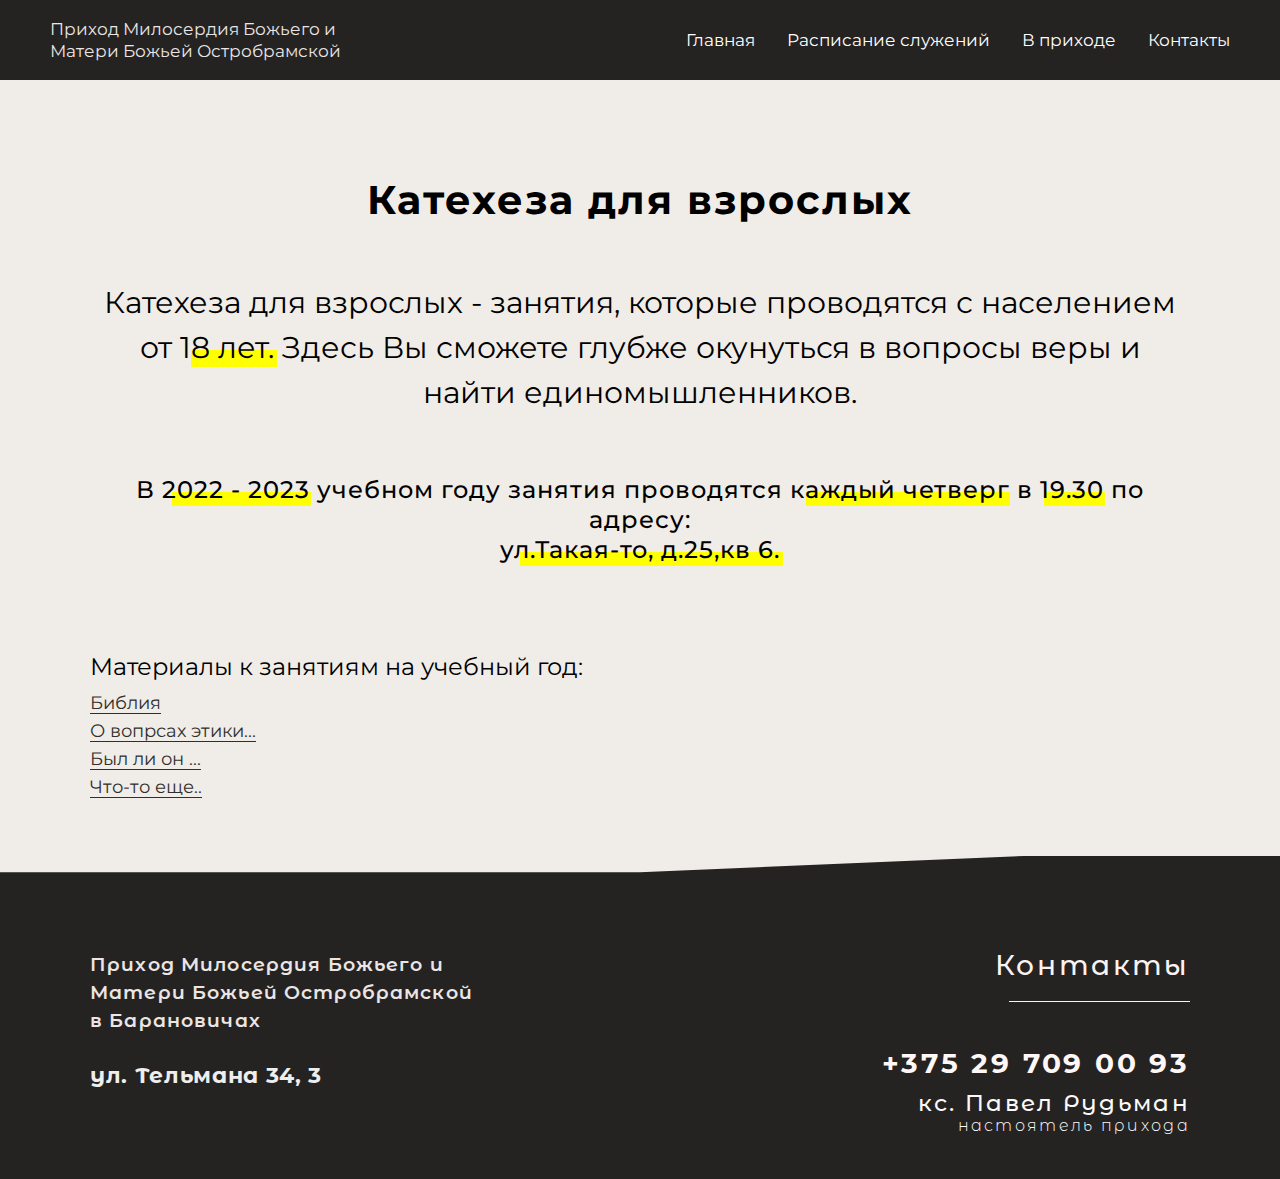
==== adults.html @ 754befa2 "Add files via upload" ====
<!DOCTYPE html>
<html lang="ru">

<head>
	<meta charset="UTF-8">
	<meta name="viewport" content="width=device-width, initial-scale=1.0">
	<link rel="stylesheet" href="css/style.css">
	<link rel="shortcut icon" href="favicon.ico">
	<title>Катехеза для взрослых</title>
</head>

<body>
	<div class="wrapper">
		<header class="header">
			<div class="header__wrapper header__wrapper_bg">
				<a data-goto=".main" href="index.html" class="header__logo nav__link">
					Приход Милосердия Божьего и
					Матери Божьей Остробрамской
				</a>
				<div class="header__burger">
					<span></span>
				</div>
				<ul class="header__menu">
					<li><a href="" data-goto=".main" class="header__link nav__link">Главная</a></li>
					<li><a href="" data-goto=".schedule" class="header__link nav__link">Расписание
							служений</a></li>
					<li><a href="" data-goto=".life" class="header__link nav__link">В приходе</a></li>
					<li><a href="" data-goto=".footer" class="header__link nav__link">Контакты</a></li>
				</ul>
			</div>
		</header>
		<div class="content adults">
			<div class="container">
				<h1 class="adults__title">Катехеза для взрослых</h1>
				<section class="adults__main">
					<h2 class="adults__subtitle">Катехеза для взрослых - занятия, которые проводятся с населением от <span>
							<span>18 лет.</span>
						</span>
						Здесь Вы сможете глубже окунуться в вопросы веры и найти единомышленников.</h2>
					<div class="adults__schedule">В <span class="adults__yel"><span>2022 - 2023</span></span> учебном году
						занятия проводятся
						<span class="adults__yel adults__yel_less"><span>каждый четверг </span></span> в <span
							class="adults__yel">
							<span>19.30</span></span> по адресу:<br>
						<span class="adults__yel"><span>ул.Такая-то, д.25,кв 6.</span></span>
					</div>
					<div class="adults__materials">
						<p class="adults__materials-text">Материалы к занятиям на учебный год:</p>
						<ul class="adults__links">
							<li><a href="docs/adults_1.docx" class="adults__link">Библия</a></li>
							<li><a href="docs/adults_2.docx" class="adults__link">О вопрсах этики...</a></li>
							<li><a href="docs/adults_3.docx" class="adults__link">Был ли он ...</a></li>
							<li><a href="docs/adults_4.docx" class="adults__link">Что-то еще..</a></li>
						</ul>
					</div>
				</section>
			</div>
		</div>
		<footer class="footer footer_add">
			<div class="container">
				<div class="footer__wrapper">
					<div class="footer__column footer__column_1">
						<div class="footer__info">
							<div class="footer__text">
								Приход Милосердия Божьего и
								Матери Божьей Остробрамской
								в Барановичах
							</div>
							<div class="footer__adress">
								ул. Тельмана 34, 3
							</div>
						</div>
					</div>
					<div class="footer__column footer__column_2">
						<div class="footer__contacts">
							<div class="footer__title">
								Контакты
							</div>
							<a href="tel:+375297090093" class="footer__number">+375 29 709 00 93</a>
							<div class="footer__name">
								кс. Павел Рудьман <span>настоятель прихода</span>
							</div>
						</div>
					</div>
				</div>
			</div>
		</footer>
	</div>
	<script src="https://code.jquery.com/jquery-3.3.1.min.js"></script>
	<script src="js/main.js"></script>
	<script src="js/script.js"></script>
</body>

</html>
---- css/style.css ----
@charset "UTF-8";
/*Обнуление*/
@import url("https://fonts.googleapis.com/css2?family=Montserrat:wght@400;500;600;700&display=swap");
@import url("https://fonts.googleapis.com/css2?family=Montserrat+Alternates:wght@300;500;600;700&display=swap");
* {
  padding: 0;
  margin: 0;
  border: 0; }

*,
*:before,
*:after {
  -moz-box-sizing: border-box;
  -webkit-box-sizing: border-box;
  box-sizing: border-box; }

:focus,
:active {
  outline: none; }

a:focus,
a:active {
  outline: none; }

nav,
footer,
header,
aside {
  display: block; }

html,
body {
  height: 100%;
  width: 100%;
  font-size: 100%;
  line-height: 1;
  font-size: 14px;
  -ms-text-size-adjust: 100%;
  -moz-text-size-adjust: 100%;
  -webkit-text-size-adjust: 100%; }

input,
button,
textarea {
  font-family: inherit; }

input::-ms-clear {
  display: none; }

button {
  cursor: pointer; }

button::-moz-focus-inner {
  padding: 0;
  border: 0; }

a,
a:visited {
  text-decoration: none; }

a:hover {
  text-decoration: none; }

ul li {
  list-style: none; }

img {
  vertical-align: top; }

h1,
h2,
h3,
h4,
h5,
h6 {
  font-size: inherit;
  font-weight: inherit; }

/*--------------------*/
body {
  font-family: "Montserrat", sans-serif;
  font-size: 14px;
  color: #000;
  background-color: #f0ece8;
  -webkit-user-select: none;
  -moz-user-select: none;
  -ms-user-select: none;
  user-select: none;
  -webkit-tap-highlight-color: rgba(0, 0, 0, 0); }
  body._lock {
    overflow: hidden; }

.wrapper {
  width: 100%;
  min-height: 100%;
  overflow: hidden;
  display: -webkit-box;
  display: -ms-flexbox;
  display: flex;
  -webkit-box-orient: vertical;
  -webkit-box-direction: normal;
  -ms-flex-direction: column;
  flex-direction: column; }

.content {
  -webkit-box-flex: 1;
  -ms-flex: 1 1 auto;
  flex: 1 1 auto; }

.container {
  max-width: 1130px;
  margin: 0px auto;
  padding: 0px 15px; }

.container-2 {
  max-width: 1300px;
  margin: 0px auto;
  padding: 0px 15px; }

.ibg {
  background-position: center;
  background-size: cover;
  background-repeat: no-repeat;
  position: relative; }

.ibg img {
  width: 0;
  height: 0;
  position: absolute;
  top: 0;
  left: 0;
  opacity: 0;
  visibility: hidden; }

.header {
  position: fixed;
  z-index: 4;
  width: 100%; }
  .header__wrapper {
    padding: 0 50px;
    position: relative;
    height: 80px;
    display: -webkit-box;
    display: -ms-flexbox;
    display: flex;
    -webkit-box-pack: justify;
    -ms-flex-pack: justify;
    justify-content: space-between;
    -webkit-box-align: center;
    -ms-flex-align: center;
    align-items: center;
    z-index: 1;
    -webkit-transition: all 0.8s ease 0s;
    -o-transition: all 0.8s ease 0s;
    transition: all 0.8s ease 0s; }
    .header__wrapper:before {
      content: "";
      position: absolute;
      width: 100%;
      height: 100%;
      top: 0;
      left: 0;
      -webkit-transition: all 0.4s ease 0s;
      -o-transition: all 0.4s ease 0s;
      transition: all 0.4s ease 0s; }
    .header__wrapper_bg {
      background-color: #242321; }
  .header__wrapper._active:before {
    background-color: #242321; }
  .header__logo {
    position: relative;
    max-width: 340px;
    font-size: 20px;
    line-height: 22px;
    color: #ebe5e5; }
  .header__burger {
    display: none;
    visibility: hidden; }
  .header__menu {
    display: -webkit-box;
    display: -ms-flexbox;
    display: flex;
    -webkit-box-align: center;
    -ms-flex-align: center;
    align-items: center; }
    .header__menu li {
      margin: 0px 32px; }
      .header__menu li:first-child {
        margin: 0px 32px 0px 0px; }
      .header__menu li:last-child {
        margin: 0px 0px 0px 32px; }
  .header__link {
    color: #fffefe;
    position: relative;
    font-size: 19px; }
    .header__link:after {
      content: "";
      position: absolute;
      width: 0%;
      height: 0.5px;
      bottom: -5px;
      left: 0;
      background-color: #fffefe;
      -webkit-transition: all 0.4s ease 0s;
      -o-transition: all 0.4s ease 0s;
      transition: all 0.4s ease 0s; }
    .header__link:hover:after {
      width: 100%; }
  @media (max-width: 1440px) {
    .header__logo {
      font-size: 17px; }
    .header__menu li {
      margin: 0px 16px; }
      .header__menu li:first-child {
        margin: 0px 16px 0px 0px; }
      .header__menu li:last-child {
        margin: 0px 0px 0px 16px; }
    .header__link {
      font-size: 17px; } }
  @media (max-width: 1200px) {
    .header__wrapper {
      padding: 0 30px; }
    .header__logo {
      font-size: 15px;
      line-height: 20px;
      max-width: 300px; }
    .header__menu li {
      margin: 0px 16px; }
    .header__link {
      font-size: 15px; } }
  @media (max-width: 970px) {
    .header__menu li {
      margin: 0px 8px; }
      .header__menu li:first-child {
        margin: 0px 8px 0px 0px; }
      .header__menu li:last-child {
        margin: 0px 0px 0px 8px; } }
  @media (max-width: 900px) {
    .header__wrapper {
      padding: 0px 30px; }
      .header__wrapper:before {
        content: "";
        z-index: 3; }
    .header__logo {
      z-index: 3; }
    .header__burger {
      display: block;
      visibility: visible;
      width: 30px;
      height: 30px;
      position: relative;
      z-index: 3; }
      .header__burger:before {
        content: "";
        position: absolute;
        top: 8px;
        left: 0;
        width: 100%;
        height: 1px;
        background-color: #fffefe;
        -webkit-transition: all 0.3s ease 0s;
        -o-transition: all 0.3s ease 0s;
        transition: all 0.3s ease 0s; }
      .header__burger span {
        position: absolute;
        top: 16px;
        left: 0;
        width: 100%;
        height: 1px;
        background-color: #fffefe;
        -webkit-transition: all 0.3s ease 0s;
        -o-transition: all 0.3s ease 0s;
        transition: all 0.3s ease 0s; }
      .header__burger:after {
        content: "";
        position: absolute;
        top: 24px;
        left: 0;
        width: 100%;
        height: 1px;
        background-color: #fffefe;
        -webkit-transition: all 0.3s ease 0s;
        -o-transition: all 0.3s ease 0s;
        transition: all 0.3s ease 0s; }
    .header__burger._active:before {
      -webkit-transform: rotate(45deg);
      -ms-transform: rotate(45deg);
      transform: rotate(45deg);
      top: 16px; }
    .header__burger._active span {
      -webkit-transform: scale(0);
      -ms-transform: scale(0);
      transform: scale(0); }
    .header__burger._active:after {
      -webkit-transform: rotate(-45deg);
      -ms-transform: rotate(-45deg);
      transform: rotate(-45deg);
      top: 16px; }
    .header__menu {
      overflow: auto;
      position: fixed;
      z-index: 2;
      top: -100%;
      left: 0;
      width: 100%;
      height: 100%;
      background-color: #1b1919;
      -webkit-box-orient: vertical;
      -webkit-box-direction: normal;
      -ms-flex-direction: column;
      flex-direction: column;
      -webkit-box-pack: center;
      -ms-flex-pack: center;
      justify-content: center;
      -webkit-transition: all 0.4s ease 0s;
      -o-transition: all 0.4s ease 0s;
      transition: all 0.4s ease 0s; }
      .header__menu li {
        margin: 30px 0px 0px 0px; }
        .header__menu li:first-child {
          margin: 0px 0px 0px 0px; }
        .header__menu li:last-child {
          margin: 30px 0px 0px 0px; }
    .header__menu._active {
      top: 0; }
    .header__link {
      font-size: 22px; }
      .header__link:after {
        display: none;
        opacity: 0; }
      .header__link:hover:after {
        display: none; } }
  @media (max-width: 500px) {
    .header__wrapper {
      height: 60px;
      padding: 0px 15px; }
    .header__logo {
      font-size: 13px;
      max-width: 250px;
      line-height: 19px; } }

.main {
  position: relative;
  z-index: 1;
  background-color: #242321;
  height: 100vh;
  width: 100%;
  display: -webkit-box;
  display: -ms-flexbox;
  display: flex;
  -webkit-box-align: center;
  -ms-flex-align: center;
  align-items: center;
  -webkit-box-pack: center;
  -ms-flex-pack: center;
  justify-content: center;
  -webkit-clip-path: polygon(0% 0%, 100% 0%, 100% 100%, 54% 100%, 31% 95%, 0% 100%);
  clip-path: polygon(0% 0%, 100% 0%, 100% 100%, 54% 100%, 31% 95%, 0% 100%); }
  .main__body {
    padding: 0px 25px;
    display: -webkit-box;
    display: -ms-flexbox;
    display: flex;
    -webkit-box-align: center;
    -ms-flex-align: center;
    align-items: center;
    -webkit-box-pack: center;
    -ms-flex-pack: center;
    justify-content: center; }
  .main__image {
    display: block;
    -webkit-box-flex: 0;
    -ms-flex: 0 1 1000px;
    flex: 0 1 1000px; }
    .main__image img {
      max-width: 100%; }
  @media (max-width: 600px) {
    .main {
      -webkit-clip-path: polygon(0% 0%, 100% 0%, 100% 100%, 54% 100%, 21% 98%, 0% 100%);
      clip-path: polygon(0% 0%, 100% 0%, 100% 100%, 54% 100%, 21% 98%, 0% 100%); } }

.about {
  padding: 0px 0px 60px 0px; }
  .about__wrapper {
    display: -webkit-box;
    display: -ms-flexbox;
    display: flex;
    -webkit-box-align: center;
    -ms-flex-align: center;
    align-items: center;
    -webkit-box-pack: justify;
    -ms-flex-pack: justify;
    justify-content: space-between;
    margin: 0px -15px; }
  .about__column {
    -webkit-box-flex: 0;
    -ms-flex: 0 1 50%;
    flex: 0 1 50%;
    padding: 0px 15px; }
    .about__column_1 {
      display: -webkit-box;
      display: -ms-flexbox;
      display: flex;
      -webkit-box-pack: end;
      -ms-flex-pack: end;
      justify-content: flex-end; }
  .about__body {
    max-width: 520px; }
  .about__title {
    font-size: 36px; }
    .about__title span {
      font-size: 23px; }
  .about__subtitle {
    margin: 41px 0px 0px 0px;
    font-size: 23px;
    line-height: 30px; }
  .about__photos {
    display: -webkit-box;
    display: -ms-flexbox;
    display: flex;
    -webkit-box-align: center;
    -ms-flex-align: center;
    align-items: center;
    -webkit-box-pack: end;
    -ms-flex-pack: end;
    justify-content: flex-end; }
  .about__image {
    -webkit-box-flex: 0;
    -ms-flex: 0 1 309px;
    flex: 0 1 309px; }
    .about__image img {
      max-width: 100%; }
    .about__image_1 {
      -webkit-transform: translate(0, -25%);
      -ms-transform: translate(0, -25%);
      transform: translate(0, -25%); }
    .about__image_2 {
      -webkit-transform: translate(0, 38%);
      -ms-transform: translate(0, 38%);
      transform: translate(0, 38%); }
  @media (min-width: 1800px) {
    .about__column_1 {
      display: -webkit-box;
      display: -ms-flexbox;
      display: flex;
      -webkit-box-pack: center;
      -ms-flex-pack: center;
      justify-content: center; }
    .about__photos {
      -webkit-box-pack: center;
      -ms-flex-pack: center;
      justify-content: center; } }
  @media (max-width: 1340px) {
    .about__image {
      -webkit-box-flex: 0;
      -ms-flex: 0 1 259px;
      flex: 0 1 259px; } }
  @media (max-width: 1160px) {
    .about__wrapper {
      margin: 0px; }
    .about__column {
      padding: 0px; }
    .about__image {
      -webkit-box-flex: 0;
      -ms-flex: 0 1 209px;
      flex: 0 1 209px; }
    .about__body {
      max-width: 460px;
      margin: 0px 0px 0px 20px; }
    .about__title {
      font-size: 32px; }
      .about__title span {
        font-size: 20px; }
    .about__subtitle {
      margin: 31px 0px 0px 0px;
      line-height: 27px;
      font-size: 20px; } }
  @media (max-width: 970px) {
    .about__column_1 {
      margin: 70px 0px 0px 0px;
      -webkit-box-flex: 0;
      -ms-flex: 0 1 60%;
      flex: 0 1 60%;
      -webkit-box-pack: center;
      -ms-flex-pack: center;
      justify-content: center; }
    .about__column_2 {
      -webkit-box-flex: 0;
      -ms-flex: 0 1 40%;
      flex: 0 1 40%;
      -webkit-transform: translate(15%, 0);
      -ms-transform: translate(15%, 0);
      transform: translate(15%, 0); } }
  @media (max-width: 810px) {
    .about {
      padding: 0px 0px 30px 0px; }
      .about__wrapper {
        -webkit-box-align: stretch;
        -ms-flex-align: stretch;
        align-items: stretch;
        margin: 0px -10px; }
      .about__column {
        padding: 0px 10px; }
        .about__column_1 {
          -webkit-box-flex: 0;
          -ms-flex: 0 1 70%;
          flex: 0 1 70%;
          margin: 90px 0px 0px 0px; }
        .about__column_2 {
          -webkit-box-flex: 0;
          -ms-flex: 0 1 30%;
          flex: 0 1 30%;
          -webkit-transform: translate(0, 0);
          -ms-transform: translate(0, 0);
          transform: translate(0, 0); }
      .about__photos {
        -webkit-box-pack: start;
        -ms-flex-pack: start;
        justify-content: flex-start; }
      .about__image {
        -webkit-box-flex: 0;
        -ms-flex: 0 1 150px;
        flex: 0 1 150px; }
        .about__image_2 {
          display: none;
          visibility: hidden; } }
  @media (max-width: 720px) {
    .about__body {
      max-width: 380px; }
    .about__title {
      font-size: 26px; }
      .about__title span {
        font-size: 17px; }
    .about__subtitle {
      margin: 26px 0px 0px 0px;
      line-height: 24px;
      font-size: 17px; }
    .about__column_1 {
      margin: 100px 0px 0px 0px; } }
  @media (max-width: 610px) {
    .about__photos {
      -webkit-box-pack: end;
      -ms-flex-pack: end;
      justify-content: flex-end; } }
  @media (max-width: 580px) {
    .about__column_1 {
      margin: 90px 0px 0px 0px;
      -webkit-box-pack: start;
      -ms-flex-pack: start;
      justify-content: flex-start; }
    .about__body {
      max-width: 300px; }
    .about__title {
      font-size: 22px;
      line-height: 32px;
      display: inline; }
    .about__subtitle {
      display: inline;
      line-height: 30px; } }
  @media (max-width: 485px) {
    .about__photos {
      display: none;
      visibility: hidden; }
    .about__column {
      -webkit-box-flex: 0;
      -ms-flex: 0 1 100%;
      flex: 0 1 100%; }
      .about__column_1 {
        margin: 60px 0px 0px 0px;
        -webkit-box-flex: 0;
        -ms-flex: 0 1 100%;
        flex: 0 1 100%;
        -webkit-box-pack: center;
        -ms-flex-pack: center;
        justify-content: center; }
      .about__column_2 {
        display: none;
        visibility: hidden; } }
  @media (max-width: 340px) {
    .about__body {
      max-width: 285px; } }

.schedule {
  position: relative;
  z-index: 1;
  padding: 100px 0px 0px 0px;
  background-color: #242321;
  -webkit-clip-path: polygon(0% 10%, 53% 10%, 100% 0%, 100% 90%, 66.5% 100%, 0% 100%);
  clip-path: polygon(0% 10%, 53% 10%, 100% 0%, 100% 90%, 66.5% 100%, 0% 100%); }
  .schedule__wrapper {
    display: -webkit-box;
    display: -ms-flexbox;
    display: flex;
    -webkit-box-pack: center;
    -ms-flex-pack: center;
    justify-content: center;
    margin: 0px -49px; }
  .schedule__column {
    -webkit-box-flex: 0;
    -ms-flex: 0 1 50%;
    flex: 0 1 50%;
    padding: 0px 49px; }
  .schedule__body {
    margin: 104px 0px 0px 0px;
    text-align: center; }
  .schedule__title {
    font-weight: bold;
    font-size: 22px;
    letter-spacing: 5px;
    color: #fff;
    margin: 0px 0px 35.7px 0px; }
  .schedule__list {
    position: relative; }
    .schedule__list:before {
      content: "";
      position: absolute;
      width: 2px;
      height: 75px;
      top: 3px;
      left: 110px;
      background-color: #fff; }
    .schedule__list:after {
      content: "";
      position: absolute;
      width: 136px;
      height: 2px;
      bottom: -45px;
      left: 50%;
      background-color: #fff;
      -webkit-transform: translate(-50%, 0);
      -ms-transform: translate(-50%, 0);
      transform: translate(-50%, 0); }
  .schedule__point {
    margin: 20px 0px 0px 0px;
    font-size: 25px;
    color: #fff; }
    .schedule__point:first-child {
      margin: 0px 0px 0px 0px;
      position: relative; }
    .schedule__point span {
      margin: 0px 0px 0px 10px; }
  .schedule__photo {
    display: -webkit-box;
    display: -ms-flexbox;
    display: flex;
    -webkit-box-align: center;
    -ms-flex-align: center;
    align-items: center;
    -webkit-box-pack: center;
    -ms-flex-pack: center;
    justify-content: center;
    margin: 25px 0px 40px 0px; }
  .schedule__image {
    -webkit-box-flex: 0;
    -ms-flex: 0 1 450px;
    flex: 0 1 450px; }
    .schedule__image img {
      max-width: 100%; }
  @media (max-width: 1150px) {
    .schedule {
      -webkit-clip-path: polygon(0% 10%, 53% 10%, 100% 0%, 100% 90%, 75% 100%, 0% 100%);
      clip-path: polygon(0% 10%, 53% 10%, 100% 0%, 100% 90%, 75% 100%, 0% 100%); }
      .schedule__image {
        -webkit-box-flex: 0;
        -ms-flex: 0 1 350px;
        flex: 0 1 350px; }
      .schedule__body {
        margin: 44px 0px 0px 0px;
        text-align: center; }
      .schedule__list:before {
        display: none; } }
  @media (max-width: 1000px) {
    .schedule {
      -webkit-clip-path: polygon(0% 10%, 53% 10%, 100% 0%, 100% 90%, 66.5% 100%, 0% 100%);
      clip-path: polygon(0% 10%, 53% 10%, 100% 0%, 100% 90%, 66.5% 100%, 0% 100%); }
      .schedule__wrapper {
        margin: 0px -20px; }
      .schedule__column {
        padding: 0px 30px; }
      .schedule__body {
        margin: 24px 0px 0px 0px; }
      .schedule__photo {
        -webkit-box-pack: start;
        -ms-flex-pack: start;
        justify-content: flex-start;
        margin: 20px 0px 60px 0px; }
      .schedule__image {
        -webkit-box-flex: 0;
        -ms-flex: 0 1 300px;
        flex: 0 1 300px; } }
  @media (max-width: 900px) {
    .schedule__title {
      letter-spacing: 3px; } }
  @media (max-width: 850px) {
    .schedule {
      -webkit-clip-path: polygon(0% 10%, 53% 10%, 100% 0%, 100% 90%, 72% 100%, 0% 100%);
      clip-path: polygon(0% 10%, 53% 10%, 100% 0%, 100% 90%, 72% 100%, 0% 100%); }
      .schedule__photo {
        margin: 70px 0px 40px 0px;
        -webkit-box-pack: center;
        -ms-flex-pack: center;
        justify-content: center; }
      .schedule__image {
        -webkit-box-flex: 0;
        -ms-flex: 0 1 250px;
        flex: 0 1 250px; }
      .schedule__title {
        font-size: 20px;
        margin: 0px 0px 30px 0px; }
      .schedule__list:after {
        width: 113px;
        bottom: -25px; }
      .schedule__point {
        margin: 15px 0px 0px 0px;
        font-size: 23px;
        color: #fff; }
        .schedule__point span {
          margin: 0px 0px 0px 7px; } }
  @media (max-width: 750px) {
    .schedule__title {
      line-height: 28px;
      letter-spacing: 5px;
      margin: 0px 0px 25px 0px; } }
  @media (max-width: 620px) {
    .schedule {
      padding: 90px 0px 0px 0px;
      -webkit-clip-path: polygon(0% 10%, 53% 10%, 100% 0%, 100% 90%, 70% 100%, 0% 100%);
      clip-path: polygon(0% 10%, 53% 10%, 100% 0%, 100% 90%, 70% 100%, 0% 100%); }
      .schedule__wrapper {
        margin: 0px -5px; }
      .schedule__column {
        padding: 0px 5px; }
      .schedule__body {
        margin: 0px 0px 0px 0px; }
      .schedule__photo {
        margin: 80px 0px 30px 0px; }
      .schedule__image {
        -webkit-box-flex: 0;
        -ms-flex: 0 1 200px;
        flex: 0 1 200px; } }
  @media (max-width: 500px) {
    .schedule__wrapper {
      -ms-flex-wrap: wrap;
      flex-wrap: wrap;
      margin: 0px; }
    .schedule__column {
      padding: 0px;
      -webkit-box-flex: 0;
      -ms-flex: 0 1 100%;
      flex: 0 1 100%; }
    .schedule__body {
      padding: 0px 0px 70px 0px; }
    .schedule__photo {
      display: none; } }

.life {
  position: relative;
  z-index: 2;
  margin: 13px 0px 0px 0px;
  background-color: #242321;
  padding: 142px 0px 91px 0px;
  text-align: center;
  -webkit-clip-path: polygon(0% 9%, 35% 10%, 70% 9%, 100% 1%, 100% 98%, 60% 100%, 40% 98%, 20% 95%, 0% 95%);
  clip-path: polygon(0% 9%, 35% 10%, 70% 9%, 100% 1%, 100% 98%, 60% 100%, 40% 98%, 20% 95%, 0% 95%); }
  .life__wrapper {
    position: relative;
    text-align: center;
    padding: 85px 0px 111px 0px; }
    .life__wrapper:before {
      content: "";
      position: absolute;
      width: 1px;
      height: 75px;
      top: 0;
      right: 0;
      background-color: #f3ebeb;
      -webkit-animation: line-right 3s linear infinite alternate;
      animation: line-right 3s linear infinite alternate; }
    .life__wrapper:after {
      content: "";
      position: absolute;
      width: 1px;
      height: 75px;
      top: 60%;
      left: 0;
      background-color: #f3ebeb;
      -webkit-animation: line-left 3s linear infinite alternate;
      animation: line-left 3s linear infinite alternate; }
    .life__wrapper span {
      display: block;
      position: absolute;
      width: 1px;
      height: 75px;
      bottom: 0;
      right: 10%;
      background-color: #f3ebeb;
      -webkit-animation: line-botton 4s linear infinite alternate 1s;
      animation: line-botton 4s linear infinite alternate 1s; }

@-webkit-keyframes line-right {
  0% {
    top: 10%; }
  100% {
    top: 0%; } }

@keyframes line-right {
  0% {
    top: 10%; }
  100% {
    top: 0%; } }

@-webkit-keyframes line-left {
  0% {
    top: 45%; }
  100% {
    top: 55%; } }

@keyframes line-left {
  0% {
    top: 45%; }
  100% {
    top: 55%; } }

@-webkit-keyframes line-botton {
  0% {
    bottom: 0%; }
  100% {
    bottom: 10%; } }

@keyframes line-botton {
  0% {
    bottom: 0%; }
  100% {
    bottom: 10%; } }
  .life__title {
    color: #f3ebeb;
    font-family: "Montserrat Alternates";
    font-weight: 600;
    font-size: 40px; }
  .life__body {
    margin: 70px 0px 0px 0px;
    position: relative; }
    .life__body:after {
      content: "";
      position: absolute;
      width: 73px;
      height: 2px;
      bottom: -65px;
      left: 50%;
      -webkit-transform: translate(-50%, 0);
      -ms-transform: translate(-50%, 0);
      transform: translate(-50%, 0);
      background-color: #f3ebeb; }
  .life__wrap {
    margin: 35px 0px 0px 0px; }
    .life__wrap:first-child {
      margin: 0px 0px 0px 0px; }
  .life__link {
    position: relative;
    font-family: "Montserrat Alternates";
    font-size: 20px;
    color: #f3ebeb; }
    .life__link:before {
      content: "";
      position: absolute;
      width: 100%;
      height: 1px;
      top: 50%;
      left: 0;
      background-color: #f3ebeb;
      -webkit-transition: all 0.3s ease 0s;
      -o-transition: all 0.3s ease 0s;
      transition: all 0.3s ease 0s;
      opacity: 0; }
    .life__link:hover:before {
      top: 100%;
      opacity: 1; }
  .life__botton {
    margin: 162px 0px 0px 0px;
    display: -webkit-box;
    display: -ms-flexbox;
    display: flex;
    -webkit-box-align: center;
    -ms-flex-align: center;
    align-items: center;
    -webkit-box-pack: center;
    -ms-flex-pack: center;
    justify-content: center; }
  .life__text {
    font-family: "Montserrat Alternates";
    font-weight: 500;
    font-size: 30px;
    letter-spacing: 0.03em;
    text-transform: lowercase;
    color: #f3ebeb;
    margin: 0px 52px 0px 0px; }
  .life__button {
    position: relative;
    display: block;
    width: 165px;
    height: 50px;
    background-color: #fffefee5;
    display: -webkit-box;
    display: -ms-flexbox;
    display: flex;
    -webkit-box-align: center;
    -ms-flex-align: center;
    align-items: center;
    -webkit-box-pack: center;
    -ms-flex-pack: center;
    justify-content: center;
    border-radius: 5px;
    overflow: hidden; }
    .life__button p {
      font-family: "Montserrat Alternates";
      font-weight: 500;
      font-size: 20px;
      color: #000000;
      position: relative;
      z-index: 1;
      -webkit-transition: all 0.3s ease 0s;
      -o-transition: all 0.3s ease 0s;
      transition: all 0.3s ease 0s; }
    .life__button span {
      position: absolute;
      width: 100%;
      height: 100%;
      top: -100%;
      left: 0;
      background-color: rgba(0, 0, 0, 0.486);
      -webkit-transition: all 0.3s ease 0s;
      -o-transition: all 0.3s ease 0s;
      transition: all 0.3s ease 0s; }
    .life__button:hover span {
      top: 0; }
    .life__button:hover p {
      color: #f3ebeb; }
  @media (max-width: 1440px) {
    .life .container-2 {
      max-width: 1000px; }
    .life .life__wrapper span {
      right: 5%; } }
  @media (max-width: 1150px) {
    .life {
      padding: 70px 0px 91px 0px; } }
  @media (max-width: 1050px) {
    .life .container-2 {
      max-width: 800px; }
    .life__wrapper::before, .life__wrapper::after {
      height: 60px; }
    .life__wrapper span {
      display: none; } }
  @media (max-width: 870px) {
    .life {
      padding: 50px 0px 10px 0px; }
      .life__wrapper:before {
        top: 5%; }
      .life__title {
        font-size: 32px; }
      .life__body {
        margin: 50px 0px 0px 0px; }
        .life__body:after {
          bottom: -55px; }
      .life__wrap {
        margin: 27px 0px 0px 0px; }
      .life__link {
        font-size: 18px; }
      .life__botton {
        margin: 102px 0px 0px 0px;
        -webkit-box-orient: vertical;
        -webkit-box-direction: normal;
        -ms-flex-direction: column;
        flex-direction: column; }
      .life__text {
        font-size: 24px;
        margin: 0px 0px 25px 0px; }
      .life__button {
        width: 115px;
        height: 40px; }
      .life .container-2 {
        max-width: 620px; } }
  @media (max-width: 700px) {
    .life {
      padding: 25px 0px 0px 0px; }
      .life__wrapper::before, .life__wrapper::after {
        display: none; } }
  @media (max-width: 500px) {
    .life {
      padding: 15px 0px 0px 0px; }
      .life__wrapper {
        padding: 75px 0px 90px 0px; }
      .life__title {
        font-size: 26px; }
      .life__body {
        margin: 40px 0px 0px 0px; }
        .life__body:after {
          bottom: -50px; }
      .life__wrap {
        margin: 24px 0px 0px 0px; }
      .life__link {
        font-size: 16px; }
      .life__botton {
        margin: 92px 0px 0px 0px; }
      .life__text {
        font-size: 20px;
        margin: 0px 0px 25px 0px; }
      .life__button {
        width: 95px;
        height: 35px; }
        .life__button p {
          font-size: 18px; } }
  @media (max-width: 360px) {
    .life__title {
      font-size: 24px; }
    .life__body {
      margin: 35px 0px 0px 0px; }
      .life__body:after {
        bottom: -45px; }
    .life__wrap {
      margin: 20px 0px 0px 0px; }
    .life__link {
      line-height: 24px; }
    .life__botton {
      margin: 87px 0px 0px 0px; }
    .life__text {
      font-size: 18px;
      line-height: 22px;
      margin: 0px 0px 17px 0px; }
    .life__button {
      width: 85px;
      height: 33px; }
      .life__button p {
        font-size: 18px; } }

.pleasure {
  margin: -90px 0px 0px 0px; }
  .pleasure__wrapper {
    display: -webkit-box;
    display: -ms-flexbox;
    display: flex;
    -webkit-box-align: center;
    -ms-flex-align: center;
    align-items: center; }
  .pleasure__imagine {
    position: relative;
    -webkit-box-flex: 0;
    -ms-flex: 0 1 55%;
    flex: 0 1 55%;
    display: -webkit-box;
    display: -ms-flexbox;
    display: flex; }
    .pleasure__imagine:before {
      content: "";
      position: absolute;
      width: 100%;
      height: 100%;
      top: 0;
      left: 0;
      background: -webkit-gradient(linear, left top, right top, color-stop(55%, #f0ece809), color-stop(70%, #f0ece8fb), to(#f0ece8));
      background: -webkit-linear-gradient(left, #f0ece809 55%, #f0ece8fb 70%, #f0ece8 100%);
      background: -o-linear-gradient(left, #f0ece809 55%, #f0ece8fb 70%, #f0ece8 100%);
      background: linear-gradient(to right, #f0ece809 55%, #f0ece8fb 70%, #f0ece8 100%);
      z-index: 1; }
  .pleasure__picture {
    height: 800px;
    width: 684px; }
  .pleasure__main {
    text-align: center; }
  .pleasure__text {
    max-width: 450px; }
  .pleasure__title {
    margin: 0px 0px 35px 0px;
    font-weight: 700;
    font-size: 36px;
    color: #000000;
    text-align: left; }
  .pleasure__subtitle {
    font-weight: 500;
    font-size: 28px;
    line-height: 37px;
    text-align: left; }
  @media (max-width: 1170px) {
    .pleasure {
      margin: -80px 0px 0px 0px; }
      .pleasure__imagine:before {
        background: -webkit-gradient(linear, left top, right top, color-stop(50%, #f0ece809), color-stop(75%, #f0ece8fb), to(#f0ece8));
        background: -webkit-linear-gradient(left, #f0ece809 50%, #f0ece8fb 75%, #f0ece8 100%);
        background: -o-linear-gradient(left, #f0ece809 50%, #f0ece8fb 75%, #f0ece8 100%);
        background: linear-gradient(to right, #f0ece809 50%, #f0ece8fb 75%, #f0ece8 100%); }
      .pleasure__picture {
        height: 580px;
        width: 484px; }
      .pleasure__main {
        margin: 50px 0px 0px 0px; }
      .pleasure__text {
        max-width: 350px; }
      .pleasure__title {
        margin: 0px 0px 20px 0px;
        font-size: 32px; }
      .pleasure__subtitle {
        font-size: 22px;
        line-height: 32px; } }
  @media (max-width: 880px) {
    .pleasure__imagine:before {
      background: -webkit-gradient(linear, left top, right top, color-stop(40%, #f0ece809), color-stop(70%, #f0ece8fb), to(#f0ece8));
      background: -webkit-linear-gradient(left, #f0ece809 40%, #f0ece8fb 70%, #f0ece8 100%);
      background: -o-linear-gradient(left, #f0ece809 40%, #f0ece8fb 70%, #f0ece8 100%);
      background: linear-gradient(to right, #f0ece809 40%, #f0ece8fb 70%, #f0ece8 100%); }
    .pleasure__picture {
      height: 480px;
      width: 384px; }
    .pleasure__text {
      max-width: 300px; }
    .pleasure__title {
      margin: 0px 0px 15px 0px;
      font-size: 28px; }
    .pleasure__subtitle {
      font-size: 18px;
      line-height: 28px; } }
  @media (max-width: 700px) {
    .pleasure__imagine {
      -webkit-box-flex: 0;
      -ms-flex: 0 1 50%;
      flex: 0 1 50%; }
    .pleasure__picture {
      height: 480px;
      width: 300px; } }
  @media (max-width: 615px) {
    .pleasure__wrapper {
      position: relative;
      display: block; }
    .pleasure__imagine:before {
      background: -webkit-gradient(linear, left top, left bottom, from(#f0ece809), color-stop(45%, #c9c7c683), to(#f0ece8));
      background: -webkit-linear-gradient(top, #f0ece809 0%, #c9c7c683 45%, #f0ece8 100%);
      background: -o-linear-gradient(top, #f0ece809 0%, #c9c7c683 45%, #f0ece8 100%);
      background: linear-gradient(to bottom, #f0ece809 0%, #c9c7c683 45%, #f0ece8 100%); }
    .pleasure__picture {
      min-height: 100%;
      min-width: 100%; }
    .pleasure__main {
      position: absolute;
      margin: 20px 0px 0px 0px;
      width: 100%;
      height: 100%;
      top: 0;
      left: 0;
      text-align: center;
      z-index: 2;
      display: -webkit-box;
      display: -ms-flexbox;
      display: flex;
      -webkit-box-align: center;
      -ms-flex-align: center;
      align-items: center;
      -webkit-box-pack: center;
      -ms-flex-pack: center;
      justify-content: center; }
    .pleasure__title {
      color: #242321; }
    .pleasure__title, .pleasure__subtitle {
      text-align: center; } }

.footer {
  position: relative;
  z-index: 3;
  margin: -30px 0px 0px 0px;
  padding: 155px 15px 105px 15px;
  background-color: #242321;
  -webkit-clip-path: polygon(0% 5%, 50% 5%, 80% 0%, 100% 0%, 100% 100%, 0% 100%);
  clip-path: polygon(0% 5%, 50% 5%, 80% 0%, 100% 0%, 100% 100%, 0% 100%); }
  .footer_add {
    margin: 0px 0px 0px 0px;
    padding: 95px 15px 45px 15px; }
  .footer__wrapper {
    display: -webkit-box;
    display: -ms-flexbox;
    display: flex;
    -webkit-box-pack: justify;
    -ms-flex-pack: justify;
    justify-content: space-between; }
  .footer__info {
    max-width: 400px; }
  .footer__text {
    margin: 0px 0px 30px 0px;
    font-family: "Montserrat Alternates";
    font-weight: 600;
    font-size: 19px;
    line-height: 28px;
    letter-spacing: 0.06em;
    color: #ebe5e5; }
  .footer__adress {
    font-family: "Montserrat Alternates";
    font-weight: bold;
    font-size: 22px;
    letter-spacing: 0.03em;
    color: #eeeeee; }
  .footer__title {
    margin: 0px 0px 70px 0px;
    font-family: "Montserrat Alternates";
    font-weight: 500;
    font-size: 28px;
    text-align: right;
    letter-spacing: 0.1em;
    color: #fbf2f2;
    position: relative; }
    .footer__title:before {
      content: "";
      position: absolute;
      width: 59%;
      height: 1px;
      bottom: -23px;
      right: 0;
      background-color: #fbf2f2; }
  .footer__number {
    font-family: "Montserrat Alternates";
    font-weight: bold;
    font-size: 28px;
    letter-spacing: 0.1em;
    color: #fff7f7; }
  .footer__name {
    margin: 15px 0px 0px 0px;
    font-family: "Montserrat Alternates";
    font-weight: 500;
    font-size: 23px;
    text-align: right;
    letter-spacing: 0.1em;
    color: #fbf9f9; }
    .footer__name span {
      margin: 3px 0px 0px 0px;
      display: block;
      font-weight: 300;
      font-size: 16px; }
  @media (max-width: 1050px) {
    .footer {
      padding: 135px 15px 85px 15px; }
      .footer__text {
        margin: 0px 0px 28px 0px;
        font-size: 17px;
        line-height: 28px; }
      .footer__adress {
        font-size: 20px; }
      .footer__title {
        margin: 0px 0px 60px 0px;
        font-size: 26px; }
        .footer__title:before {
          width: 55%;
          bottom: -19px; }
      .footer__number {
        font-size: 24px; }
      .footer__name {
        margin: 15px 0px 0px 0px;
        font-size: 21px; }
        .footer__name span {
          margin: 5px 0px 0px 0px;
          font-size: 15px; } }
  @media (max-width: 720px) {
    .footer {
      padding: 80px 15px 75px 15px; }
      .footer__wrapper {
        -ms-flex-wrap: wrap;
        flex-wrap: wrap;
        -webkit-box-pack: center;
        -ms-flex-pack: center;
        justify-content: center; }
      .footer__column {
        -webkit-box-flex: 0;
        -ms-flex: 0 1 100%;
        flex: 0 1 100%;
        text-align: center; }
        .footer__column_1 {
          margin: 50px 0px 0px 0px;
          -webkit-box-ordinal-group: 3;
          -ms-flex-order: 2;
          order: 2; }
        .footer__column_2 {
          -webkit-box-ordinal-group: 2;
          -ms-flex-order: 1;
          order: 1; }
      .footer__title {
        text-align: center;
        display: inline-block;
        margin: 0px 0px 70px 0px;
        font-size: 24px; }
        .footer__title:before {
          content: "";
          width: 100%;
          bottom: -14px; }
      .footer__number {
        display: block;
        font-size: 22px; }
      .footer__name {
        margin: 15px 0px 0px 0px;
        font-size: 19px;
        text-align: center; }
        .footer__name span {
          margin: 5px 0px 0px 0px;
          font-size: 15px; }
      .footer__text {
        display: none; }
      .footer__info {
        max-width: 100%; }
      .footer__adress {
        font-size: 18px; } }
  @media (max-width: 500px) {
    .footer {
      padding: 70px 10px 60px 10px; }
      .footer__title {
        margin: 0px 0px 55px 0px;
        font-size: 24px; }
        .footer__title:before {
          content: "";
          width: 85%;
          left: 50%;
          bottom: -12px;
          -webkit-transform: translate(-50%, 0);
          -ms-transform: translate(-50%, 0);
          transform: translate(-50%, 0); }
      .footer__column_1 {
        margin: 35px 0px 0px 0px; }
      .footer__number {
        font-size: 20px; }
      .footer__name {
        margin: 11px 0px 0px 0px;
        font-size: 17px; }
        .footer__name span {
          margin: 4px 0px 0px 0px;
          font-size: 13px; }
      .footer__adress {
        font-size: 16px; } }

.adults {
  margin: 180px 0px 0px 0px;
  text-align: center; }
  .adults__title {
    font-size: 40px;
    letter-spacing: 2px;
    font-weight: 700; }
  .adults__main {
    margin: 60px 0px 60px 0px; }
  .adults__subtitle {
    font-size: 30px;
    max-width: 1300px;
    line-height: 45px;
    margin: auto; }
    .adults__subtitle > span {
      position: relative; }
      .adults__subtitle > span span {
        position: relative;
        z-index: 2; }
      .adults__subtitle > span:after {
        content: '';
        position: absolute;
        width: 85%;
        height: 46%;
        top: 58%;
        left: 11%;
        background-color: yellow; }
  .adults__schedule {
    margin: 60px 0px 0px 0px;
    font-size: 24px;
    letter-spacing: 1px;
    line-height: 30px;
    font-weight: 500; }
  .adults__yel {
    position: relative; }
    .adults__yel span {
      position: relative;
      z-index: 2; }
    .adults__yel:after {
      content: '';
      position: absolute;
      width: 94%;
      height: 50%;
      top: 58%;
      left: 7%;
      background-color: yellow; }
    .adults__yel_less:after {
      width: 90%; }
  .adults__materials {
    margin: 90px 0px 0px 0px;
    text-align: left; }
  .adults__materials-text {
    font-size: 24px; }
  .adults__links {
    margin: 15px 0px 0px 0px; }
  .adults__links li {
    margin: 10px 0px 0px 0px; }
  .adults__link {
    font-size: 18px;
    color: #312f2c;
    position: relative; }
    .adults__link:before {
      content: '';
      position: absolute;
      width: 100%;
      height: 1px;
      bottom: 0;
      left: 0;
      background-color: #312f2c;
      -webkit-transition: all 0.3s ease 0s;
      -o-transition: all 0.3s ease 0s;
      transition: all 0.3s ease 0s; }
    .adults__link:hover:before {
      -webkit-transform: scale(0);
      -ms-transform: scale(0);
      transform: scale(0); }
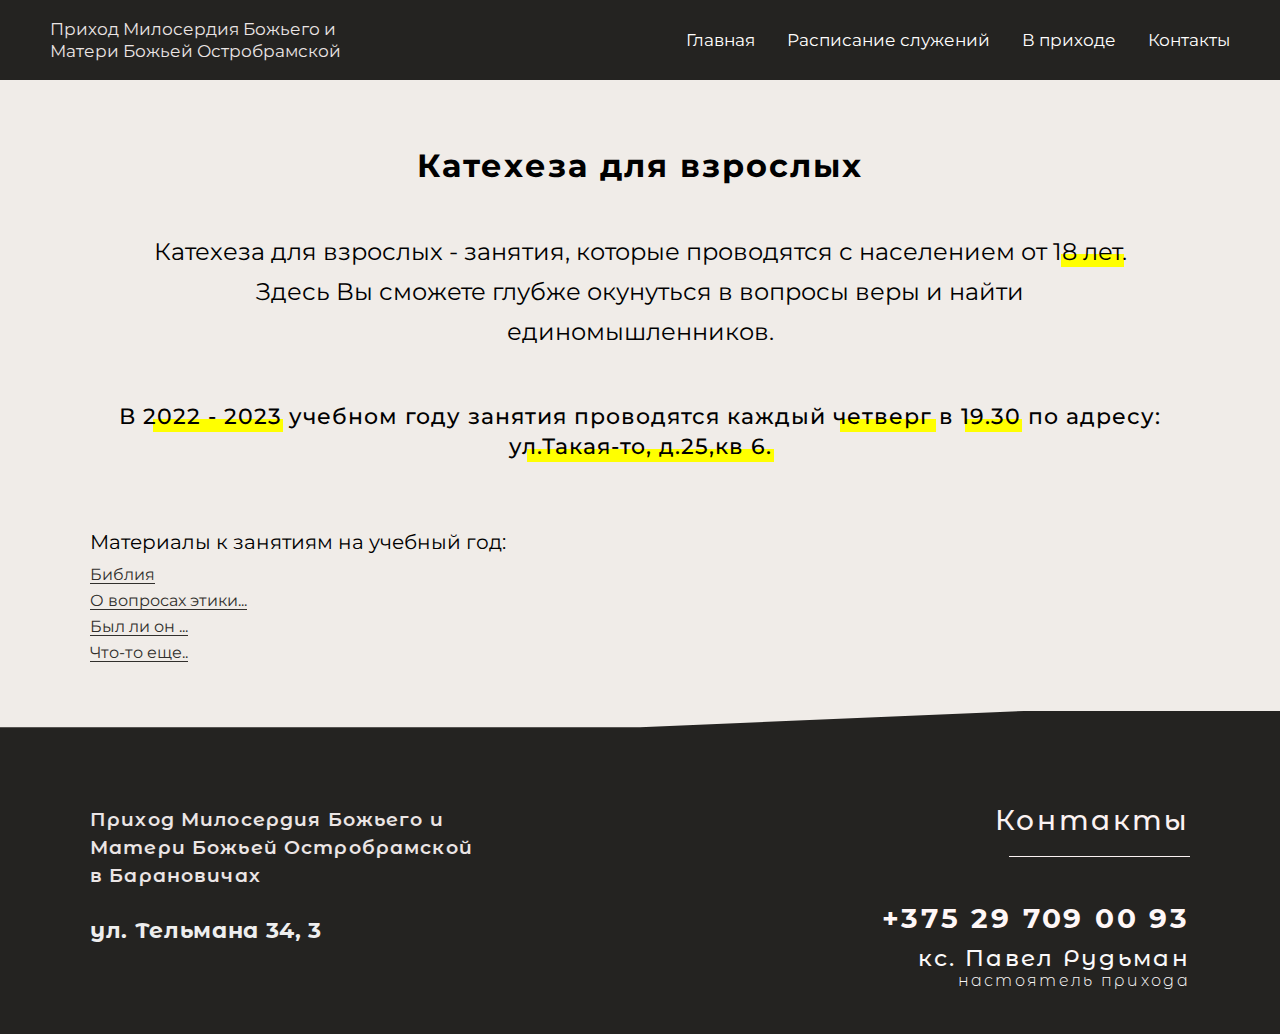
==== commit 09a9dd51: "Add files via upload" ====
--- a/adults.html
+++ b/adults.html
@@ -21,10 +21,10 @@
 					<span></span>
 				</div>
 				<ul class="header__menu">
-					<li><a href="" data-goto=".main" class="header__link nav__link">Главная</a></li>
-					<li><a href="" data-goto=".schedule" class="header__link nav__link">Расписание
+					<li><a href="index.html" data-goto=".main" class="header__link nav__link">Главная</a></li>
+					<li><a href="index.html#schedule" data-goto=".schedule" class="header__link nav__link">Расписание
 							служений</a></li>
-					<li><a href="" data-goto=".life" class="header__link nav__link">В приходе</a></li>
+					<li><a href="index.html#life" data-goto=".life" class="header__link nav__link">В приходе</a></li>
 					<li><a href="" data-goto=".footer" class="header__link nav__link">Контакты</a></li>
 				</ul>
 			</div>
@@ -38,9 +38,8 @@
 						</span>
 						Здесь Вы сможете глубже окунуться в вопросы веры и найти единомышленников.</h2>
 					<div class="adults__schedule">В <span class="adults__yel"><span>2022 - 2023</span></span> учебном году
-						занятия проводятся
-						<span class="adults__yel adults__yel_less"><span>каждый четверг </span></span> в <span
-							class="adults__yel">
+						занятия проводятся каждый
+						<span class="adults__yel adults__yel_less"><span>четверг </span></span> в <span class="adults__yel">
 							<span>19.30</span></span> по адресу:<br>
 						<span class="adults__yel"><span>ул.Такая-то, д.25,кв 6.</span></span>
 					</div>
@@ -48,7 +47,7 @@
 						<p class="adults__materials-text">Материалы к занятиям на учебный год:</p>
 						<ul class="adults__links">
 							<li><a href="docs/adults_1.docx" class="adults__link">Библия</a></li>
-							<li><a href="docs/adults_2.docx" class="adults__link">О вопрсах этики...</a></li>
+							<li><a href="docs/adults_2.docx" class="adults__link">О вопросах этики...</a></li>
 							<li><a href="docs/adults_3.docx" class="adults__link">Был ли он ...</a></li>
 							<li><a href="docs/adults_4.docx" class="adults__link">Что-то еще..</a></li>
 						</ul>
--- a/css/style.css
+++ b/css/style.css
@@ -1212,11 +1212,19 @@
       right: 0;
       background-color: #fbf2f2; }
   .footer__number {
+    display: block;
     font-family: "Montserrat Alternates";
     font-weight: bold;
     font-size: 28px;
     letter-spacing: 0.1em;
-    color: #fff7f7; }
+    color: #fff7f7;
+    -webkit-transition: all 0.3s ease 0s;
+    -o-transition: all 0.3s ease 0s;
+    transition: all 0.3s ease 0s; }
+    .footer__number:hover {
+      -webkit-transform: scale(1.05);
+      -ms-transform: scale(1.05);
+      transform: scale(1.05); }
   .footer__name {
     margin: 15px 0px 0px 0px;
     font-family: "Montserrat Alternates";
@@ -1329,18 +1337,18 @@
         font-size: 16px; } }
 
 .adults {
-  margin: 180px 0px 0px 0px;
+  margin: 150px 0px 0px 0px;
   text-align: center; }
   .adults__title {
-    font-size: 40px;
+    font-size: 32px;
     letter-spacing: 2px;
     font-weight: 700; }
   .adults__main {
-    margin: 60px 0px 60px 0px; }
+    margin: 50px 0px; }
   .adults__subtitle {
-    font-size: 30px;
-    max-width: 1300px;
-    line-height: 45px;
+    font-size: 24px;
+    max-width: 1000px;
+    line-height: 40px;
     margin: auto; }
     .adults__subtitle > span {
       position: relative; }
@@ -1356,8 +1364,8 @@
         left: 11%;
         background-color: yellow; }
   .adults__schedule {
-    margin: 60px 0px 0px 0px;
-    font-size: 24px;
+    margin: 50px 0px 0px 0px;
+    font-size: 22px;
     letter-spacing: 1px;
     line-height: 30px;
     font-weight: 500; }
@@ -1377,16 +1385,16 @@
     .adults__yel_less:after {
       width: 90%; }
   .adults__materials {
-    margin: 90px 0px 0px 0px;
+    margin: 70px 0px 0px 0px;
     text-align: left; }
   .adults__materials-text {
-    font-size: 24px; }
+    font-size: 20px; }
   .adults__links {
     margin: 15px 0px 0px 0px; }
   .adults__links li {
     margin: 10px 0px 0px 0px; }
   .adults__link {
-    font-size: 18px;
+    font-size: 16px;
     color: #312f2c;
     position: relative; }
     .adults__link:before {
@@ -1404,3 +1412,53 @@
       -webkit-transform: scale(0);
       -ms-transform: scale(0);
       transform: scale(0); }
+  @media (max-width: 900px) {
+    .adults {
+      margin: 130px 0px 0px 0px; }
+      .adults__title {
+        font-size: 28px;
+        letter-spacing: 1px; }
+      .adults__subtitle {
+        font-size: 20px;
+        max-width: 850px;
+        line-height: 30px;
+        margin: auto; }
+      .adults__schedule {
+        margin: 50px auto 0px auto;
+        font-size: 18px;
+        max-width: 600px;
+        line-height: 26px; }
+      .adults__materials {
+        text-align: left; }
+      .adults__materials-text {
+        font-size: 18px; }
+      .adults__link {
+        font-size: 14px; } }
+  @media (max-width: 500px) {
+    .adults {
+      margin: 100px 0px 0px 0px; }
+      .adults__title {
+        font-size: 26px;
+        letter-spacing: 1px;
+        line-height: 30px; }
+      .adults__main {
+        margin: 30px 0px; }
+      .adults__subtitle {
+        font-size: 18px;
+        max-width: 850px;
+        line-height: 30px;
+        margin: auto; }
+      .adults__schedule {
+        margin: 40px auto 0px auto;
+        font-size: 16px;
+        max-width: 600px;
+        line-height: 26px; }
+      .adults__materials {
+        margin: 60px 0px 0px 0px;
+        text-align: left; }
+      .adults__materials-text {
+        font-size: 16px; }
+      .adults__links li {
+        margin: 10px 0px 0px 0px; }
+      .adults__link {
+        font-size: 12px; } }
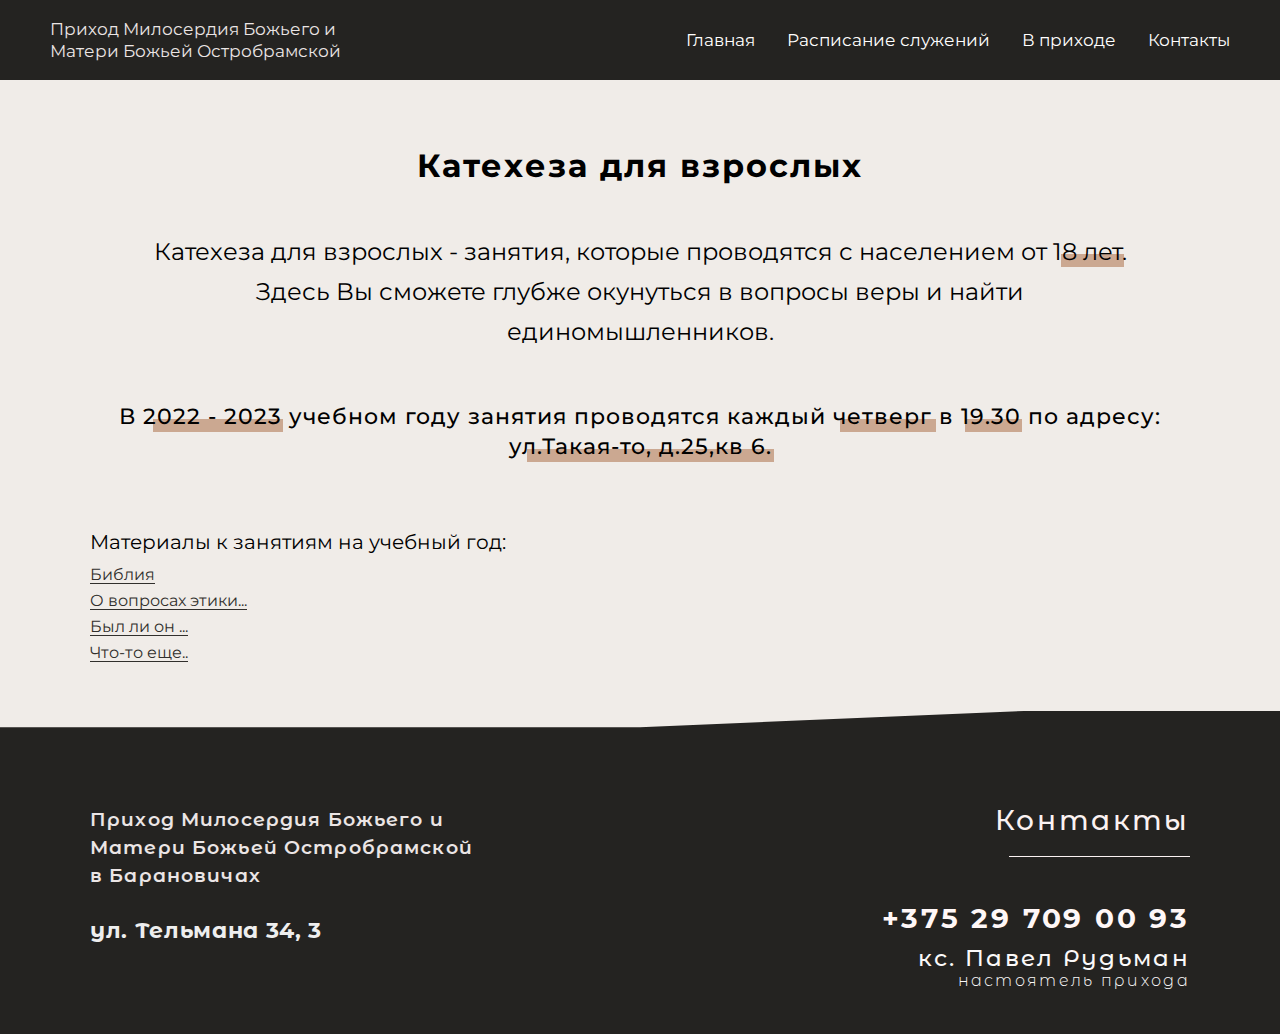
==== commit 7bd8e0e2: "Add files via upload" ====
--- a/adults.html
+++ b/adults.html
@@ -11,7 +11,7 @@
 
 <body>
 	<div class="wrapper">
-		<header class="header">
+		<header class="header header_noanimation">
 			<div class="header__wrapper header__wrapper_bg">
 				<a data-goto=".main" href="index.html" class="header__logo nav__link">
 					Приход Милосердия Божьего и
--- a/css/style.css
+++ b/css/style.css
@@ -135,7 +135,15 @@
 .header {
   position: fixed;
   z-index: 4;
-  width: 100%; }
+  width: 100%;
+  -webkit-transition: all 2s ease 0s;
+  -o-transition: all 2s ease 0s;
+  transition: all 2s ease 0s;
+  opacity: 0; }
+  .header._animation {
+    opacity: 1; }
+  .header_noanimation {
+    opacity: 1; }
   .header__wrapper {
     padding: 0 50px;
     position: relative;
@@ -371,7 +379,13 @@
     display: block;
     -webkit-box-flex: 0;
     -ms-flex: 0 1 1000px;
-    flex: 0 1 1000px; }
+    flex: 0 1 1000px;
+    opacity: 0;
+    -webkit-transition: all 2s ease 0.5s;
+    -o-transition: all 2s ease 0.5s;
+    transition: all 2s ease 0.5s; }
+    .main__image._animation {
+      opacity: 1; }
     .main__image img {
       max-width: 100%; }
   @media (max-width: 600px) {
@@ -403,7 +417,19 @@
       display: flex;
       -webkit-box-pack: end;
       -ms-flex-pack: end;
-      justify-content: flex-end; }
+      justify-content: flex-end;
+      -webkit-transform: translate(0%, 50%);
+      -ms-transform: translate(0%, 50%);
+      transform: translate(0%, 50%);
+      -webkit-transition: all 1.5s ease 0s;
+      -o-transition: all 1.5s ease 0s;
+      transition: all 1.5s ease 0s;
+      opacity: 0; }
+      .about__column_1._animation {
+        -webkit-transform: translate(0%, 0%);
+        -ms-transform: translate(0%, 0%);
+        transform: translate(0%, 0%);
+        opacity: 1; }
   .about__body {
     max-width: 520px; }
   .about__title {
@@ -433,11 +459,23 @@
     .about__image_1 {
       -webkit-transform: translate(0, -25%);
       -ms-transform: translate(0, -25%);
-      transform: translate(0, -25%); }
+      transform: translate(0, -25%);
+      -webkit-transition: all 1s ease 0.7s;
+      -o-transition: all 1s ease 0.7s;
+      transition: all 1s ease 0.7s;
+      opacity: 0; }
+      .about__image_1._animation {
+        opacity: 1; }
     .about__image_2 {
       -webkit-transform: translate(0, 38%);
       -ms-transform: translate(0, 38%);
-      transform: translate(0, 38%); }
+      transform: translate(0, 38%);
+      -webkit-transition: all 1s ease 0.9s;
+      -o-transition: all 1s ease 0.9s;
+      transition: all 1s ease 0.9s;
+      opacity: 0; }
+      .about__image_2._animation {
+        opacity: 1; }
   @media (min-width: 1800px) {
     .about__column_1 {
       display: -webkit-box;
@@ -600,6 +638,20 @@
     -ms-flex: 0 1 50%;
     flex: 0 1 50%;
     padding: 0px 49px; }
+    .schedule__column_1 {
+      -webkit-transition: all 1s ease 0s;
+      -o-transition: all 1s ease 0s;
+      transition: all 1s ease 0s;
+      opacity: 0; }
+      .schedule__column_1._animation {
+        opacity: 1; }
+    .schedule__column_2 {
+      -webkit-transition: all 1s ease 0.5s;
+      -o-transition: all 1s ease 0.5s;
+      transition: all 1s ease 0.5s;
+      opacity: 0; }
+      .schedule__column_2._animation {
+        opacity: 1; }
   .schedule__body {
     margin: 104px 0px 0px 0px;
     text-align: center; }
@@ -836,7 +888,13 @@
     color: #f3ebeb;
     font-family: "Montserrat Alternates";
     font-weight: 600;
-    font-size: 40px; }
+    font-size: 40px;
+    opacity: 0;
+    -webkit-transition: all 1s ease 0.5s;
+    -o-transition: all 1s ease 0.5s;
+    transition: all 1s ease 0.5s; }
+    .life__title._animation {
+      opacity: 1; }
   .life__body {
     margin: 70px 0px 0px 0px;
     position: relative; }
@@ -853,6 +911,27 @@
       background-color: #f3ebeb; }
   .life__wrap {
     margin: 35px 0px 0px 0px; }
+    .life__wrap:nth-child(1) {
+      opacity: 0;
+      -webkit-transition: all 1s ease 0.7s;
+      -o-transition: all 1s ease 0.7s;
+      transition: all 1s ease 0.7s; }
+      .life__wrap:nth-child(1)._animation {
+        opacity: 1; }
+    .life__wrap:nth-child(2) {
+      opacity: 0;
+      -webkit-transition: all 1s ease 1.0s;
+      -o-transition: all 1s ease 1.0s;
+      transition: all 1s ease 1.0s; }
+      .life__wrap:nth-child(2)._animation {
+        opacity: 1; }
+    .life__wrap:nth-child(3) {
+      opacity: 0;
+      -webkit-transition: all 1s ease 1.3s;
+      -o-transition: all 1s ease 1.3s;
+      transition: all 1s ease 1.3s; }
+      .life__wrap:nth-child(3)._animation {
+        opacity: 1; }
     .life__wrap:first-child {
       margin: 0px 0px 0px 0px; }
   .life__link {
@@ -885,7 +964,13 @@
     align-items: center;
     -webkit-box-pack: center;
     -ms-flex-pack: center;
-    justify-content: center; }
+    justify-content: center;
+    opacity: 0;
+    -webkit-transition: all 1s ease 1.6s;
+    -o-transition: all 1s ease 1.6s;
+    transition: all 1s ease 1.6s; }
+    .life__botton._animation {
+      opacity: 1; }
   .life__text {
     font-family: "Montserrat Alternates";
     font-weight: 500;
@@ -1067,7 +1152,19 @@
   .pleasure__main {
     text-align: center; }
   .pleasure__text {
-    max-width: 450px; }
+    max-width: 450px;
+    -webkit-transform: translate(0%, 50%);
+    -ms-transform: translate(0%, 50%);
+    transform: translate(0%, 50%);
+    -webkit-transition: all 1s ease 0s;
+    -o-transition: all 1s ease 0s;
+    transition: all 1s ease 0s;
+    opacity: 0; }
+    .pleasure__text._animation {
+      -webkit-transform: translate(0%, 0%);
+      -ms-transform: translate(0%, 0%);
+      transform: translate(0%, 0%);
+      opacity: 1; }
   .pleasure__title {
     margin: 0px 0px 35px 0px;
     font-weight: 700;
@@ -1362,7 +1459,7 @@
         height: 46%;
         top: 58%;
         left: 11%;
-        background-color: yellow; }
+        background-color: rgba(192, 148, 119, 0.774); }
   .adults__schedule {
     margin: 50px 0px 0px 0px;
     font-size: 22px;
@@ -1381,7 +1478,7 @@
       height: 50%;
       top: 58%;
       left: 7%;
-      background-color: yellow; }
+      background-color: rgba(192, 148, 119, 0.774); }
     .adults__yel_less:after {
       width: 90%; }
   .adults__materials {
